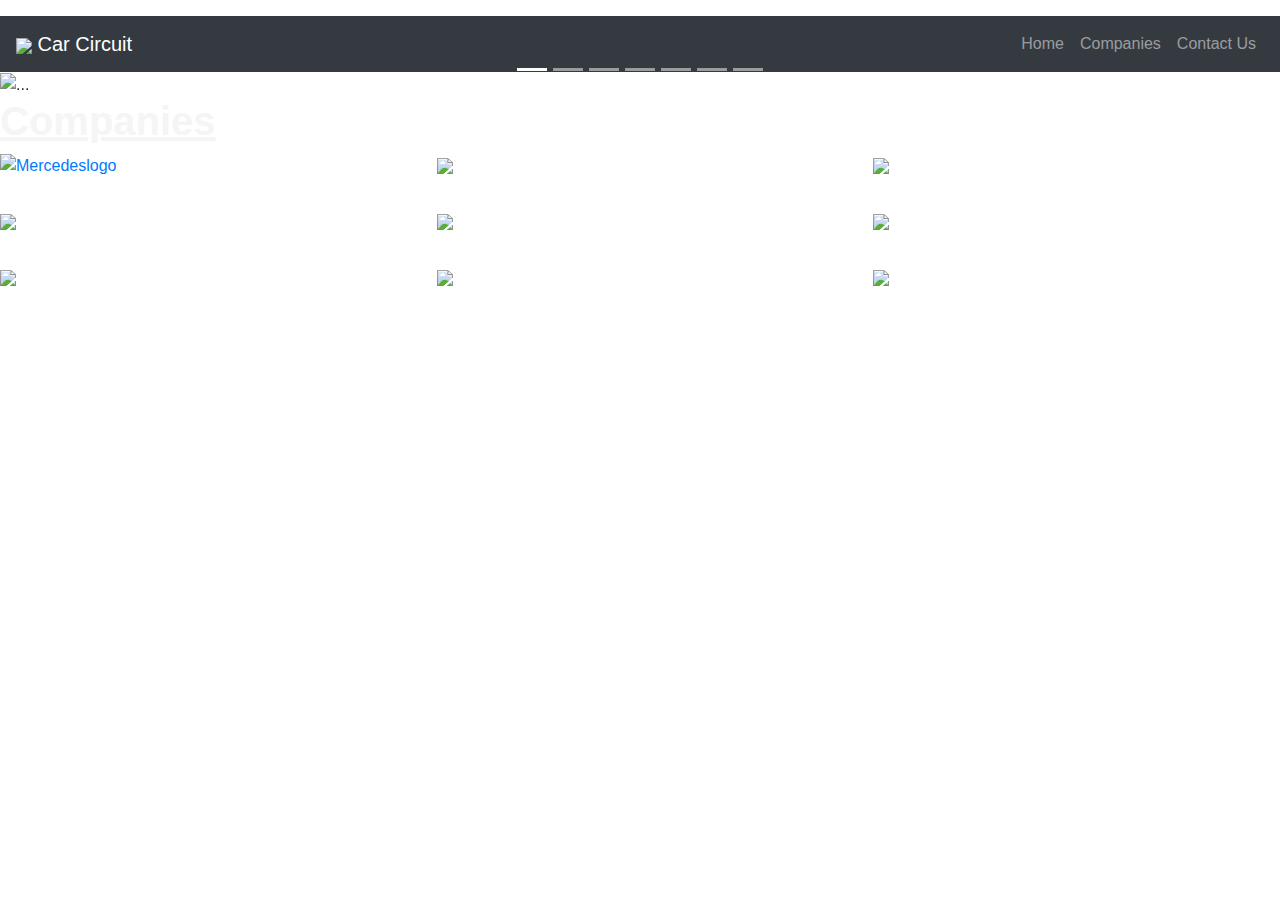
==== index.html @ 9727b842 "Update index.html" ====
<!DOCTYPE html>
<html lang="en">
<head>
    <meta charset="UTF-8">
    <meta name="viewport" content="width=device-width, initial-scale=1.0">
    <title>Car Circuit</title>
    <link rel="stylesheet" href="C:\Users\Allah\Desktop\New folder\p1.css">
    <link rel="stylesheet" href="https://stackpath.bootstrapcdn.com/bootstrap/4.5.2/css/bootstrap.min.css" integrity="sha384-JcKb8q3iqJ61gNV9KGb8thSsNjpSL0n8PARn9HuZOnIxN0hoP+VmmDGMN5t9UJ0Z" crossorigin="anonymous">
    <script src="https://code.jquery.com/jquery-3.5.1.slim.min.js" integrity="sha384-DfXdz2htPH0lsSSs5nCTpuj/zy4C+OGpamoFVy38MVBnE+IbbVYUew+OrCXaRkfj" crossorigin="anonymous"></script>
    <script src="https://cdn.jsdelivr.net/npm/popper.js@1.16.1/dist/umd/popper.min.js" integrity="sha384-9/reFTGAW83EW2RDu2S0VKaIzap3H66lZH81PoYlFhbGU+6BZp6G7niu735Sk7lN" crossorigin="anonymous"></script>
    <script src="https://stackpath.bootstrapcdn.com/bootstrap/4.5.2/js/bootstrap.min.js" integrity="sha384-B4gt1jrGC7Jh4AgTPSdUtOBvfO8shuf57BaghqFfPlYxofvL8/KUEfYiJOMMV+rV" crossorigin="anonymous"></script>
    <link rel="icon" href="Capture.PNG">
</head>
<body>
    <section id="title">
        <p><Hello World/p>
        <nav class="navbar navbar-expand-lg navbar-dark bg-dark ">
            <a class="navbar-brand" href="#">
              <img class="titleimg" src="C:\Users\Allah\Desktop\New folder\tempsnip.png"> Car Circuit
            </a>
            <button class="navbar-toggler" type="button" data-toggle="collapse" data-target="#navbarTogglerDemo01" aria-controls="navbarTogglerDemo01" aria-expanded="false" aria-label="Toggle navigation">
              <span class="navbar-toggler-icon"></span>
            </button>
              
            <div class="collapse navbar-collapse" id="navbarTogglerDemo01">
            
            
              <ul class="navbar-nav ml-auto">
                  <li class="navbar-item">
                      <a class="nav-link" href="C:\Users\Allah\Desktop\New folder\page1.html">Home</a>
                  </li>
                  <li class="navbar-item">
                      <a class="nav-link" href="#">Companies</a>
                  </li>
                  <li class="navbar-item">
                     <a class="nav-link" href="#">Contact Us</a>
                  </li>
              </ul>
        
            </div>
          </nav>
             


        </nav>
    </section>

    <section id="x1">
        
        <div id="carouselExampleCaptions" class="carousel slide" data-ride="false">
            <ol class="carousel-indicators">
              <li data-target="#carouselExampleCaptions" data-slide-to="0" class="active"></li>
              <li data-target="#carouselExampleCaptions" data-slide-to="1"></li>
              <li data-target="#carouselExampleCaptions" data-slide-to="2"></li>
              <li data-target="#carouselExampleCaptions" data-slide-to="3"></li>
              <li data-target="#carouselExampleCaptions" data-slide-to="4"></li>
              <li data-target="#carouselExampleCaptions" data-slide-to="5"></li>
              <li data-target="#carouselExampleCaptions" data-slide-to="6"></li>
            </ol>
            <div class="carousel-inner">
              <div class="carousel-item active">
                <img src="C:\Users\Allah\Desktop\New folder\merc-s400-web-329.jpg" class="img" alt="...">
                <div class="carousel-caption d-none d-md-block">
                  <h5>Mercedes Benz S Class</h5>
                  <p>The all new Mercedes Benz S Class W222</p>
                </div>
              </div>
              <div class="carousel-item">
                <img src="C:\Users\Allah\Desktop\New folder\2020_audi_a8_sedan_l-55-tfsi-quattro_fq_oem_2_815.jpg" class="img" alt="...">
                <div class="carousel-caption d-none d-md-block">
                  <h5>Audi A8</h5>
                  <p>Luxury found the vehicle it deserves.</p>
                </div>
              </div>
              <div class="carousel-item">
                <img src="C:\Users\Allah\Desktop\New folder\2020-bmw-750li-xdrive-1.webp" class="img" alt="...">
                <div class="carousel-caption d-none d-md-block">
                  <h5>BMW 7 Series</h5>
                  <p>The definite luxury sedan</p>
                </div>
              </div>
              <div class="carousel-item">
                <img src="C:\Users\Allah\Desktop\New folder\2020-cadillac-ct6-v-3-front-quarter-1564851658.jpg" class="img" alt="...">
                <div class="carousel-caption d-none d-md-block">
                  <h5>Cadillac CT6</h5>
                  <p>Power Play</p>
                </div>
              </div>
              <div class="carousel-item">
                <img src="C:\Users\Allah\Desktop\New folder\2018-Mercedes-Maybach-S650-005-1080.jpg" class="img" alt="...">
                <div class="carousel-caption d-none d-md-block">
                  <h5>Mercedes-Maybach S Class</h5>
                  <p>Your own pace. At your own space</p>
                </div>
              </div>
              <div class="carousel-item">
                <img src="C:\Users\Allah\Desktop\New folder\rp-bentley-flying-spur-monaco-159.jpg" class="img" alt="...">
                <div class="carousel-caption d-none d-md-block">
                  <h5>Bentley Flying Spur</h5>
                  <p>With a powerful 6.0 litre W12 engine, the new Flying Spur* is an alluring combination of dynamic performance and modern craftsmanship. It is contemporary in its design and inspired in its execution. It is full of intuitive technology that keeps you connected to your car and the world around you. And it is designed to deliver an experience that is as refined and exhilarating for the passenger as it is for the driver.</p>
                </div>
              </div>
              <div class="carousel-item">
                <img src="C:\Users\Allah\Desktop\New folder\P90310677_highRes_the-house-of-rolls-r-e1536858475856.jpg" class="img" alt="...">
                <div class="carousel-caption d-none d-md-block">
                  <h5>Rolls Royce Phantom</h5>
                  <p>Phantom is single-minded, abrupt and unapologetic – a rejection of rules, preconceptions and everything that’s expected of it..</p>
                </div>
              </div>
            </div>
            <a class="carousel-control-prev" href="#carouselExampleCaptions" role="button" data-slide="prev">
              <span class="carousel-control-prev-icon" aria-hidden="true"></span>
              <span class="sr-only">Previous</span>
            </a>
            <a class="carousel-control-next" href="#carouselExampleCaptions" role="button" data-slide="next">
              <span class="carousel-control-next-icon" aria-hidden="true"></span>
              <span class="sr-only">Next</span>
            </a>
          </div>


    </section>

    <section id="companies">
        <div class="comp1">
            <h1 style="color:whitesmoke;"><b><u>Companies</u></b></h1>
        </div>


    </section>
    <section id="companies-names">
        <div class="row">
            <div class="col-lg-4 md-6">
                <a href="page2.html"><img src="C:\Users\Allah\Desktop\New folder\2d3b5459e7bc6eefd6361685601290a4.jpg" class="img2" alt="Mercedeslogo" ></a>
                <a href="page2.html"><h5 style="color:White"><b><u>Mercedes-Benz</u></b></h5></a>
            </div>
            <div class="col-lg-4 md-6">
                <img src="C:\Users\Allah\Desktop\New folder\BMW.jpg" class="img2">
                <h5 style="color:white"><b><u>BMW</u></b></h5>
            </div>
            <div class="col-lg-4 md-6">
              <img src="C:\Users\Allah\Desktop\New folder\70e485452c868b71f14cd5e1286ed574x.webp" class="img2">
              <h5 style="color:white"><b><u>Audi</u></b></h5>
          </div>
        </div>

        <div class="row">
          <div class="col-lg-4 md-6">
              <img src="C:\Users\Allah\Desktop\New folder\cadillac.jpg" class="img2" >
              <h5 style="color:White"><b><u>Cadillac</u></b></h5>
          </div>
          <div class="col-lg-4 md-6">
              <img src="C:\Users\Allah\Desktop\New folder\lincoln.jpg" class="img2">
              <h5 style="color:white"><b><u>Lincoln</u></b></h5>
          </div>
          <div class="col-lg-4 md-6">
            <img src="C:\Users\Allah\Desktop\New folder\235-2350408_land-rover-logo-png-file-land-rover-range.png" class="img2">
            <h5 style="color:white"><b><u>Range Rover</u></b></h5>
        </div>
      </div>

      <div class="row">
        <div class="col-lg-4 md-6">
            <img src="C:\Users\Allah\Desktop\New folder\rollsroyce.png" class="img2" >
            <h5 style="color:White"><b><u>Rolls Royce</u></b></h5>
        </div>
        <div class="col-lg-4 md-6">
          <img src="C:\Users\Allah\Desktop\New folder\Bentley Logo 1.jpg" class="img2">
          <h5 style="color:white"><b><u>Bentley</u></b></h5>
      </div>
        <div class="col-lg-4 md-6">
            <img src="C:\Users\Allah\Desktop\New folder\aurus.jpg" class="img2">
            <h5 style="color:white"><b><u>Aurus</u></b></h5>
        </div>
       
    </div>
    
    </section>
    
</body>
</html>
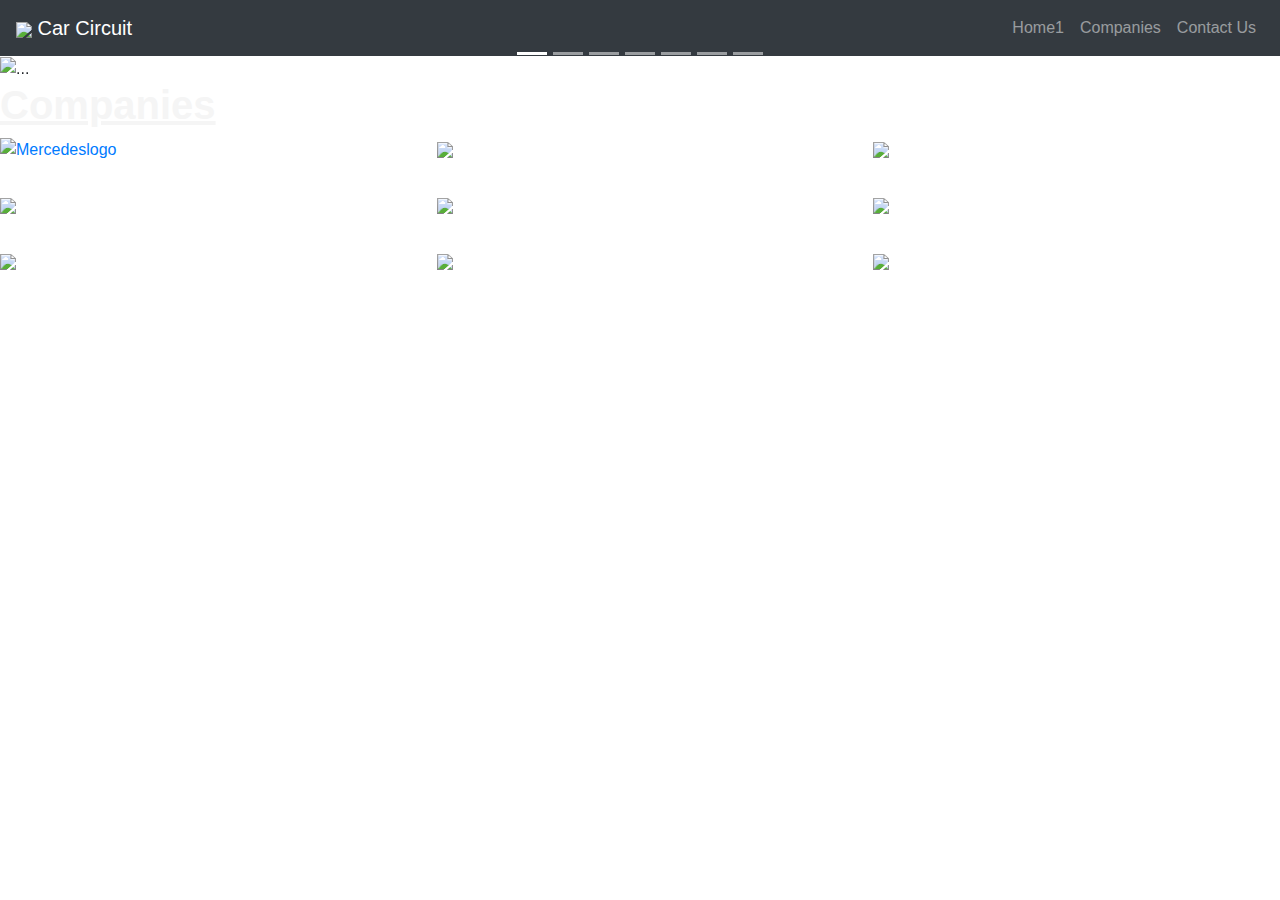
==== commit ef9db5e6: "Update index.html" ====
--- a/index.html
+++ b/index.html
@@ -13,7 +13,7 @@
 </head>
 <body>
     <section id="title">
-        <p><Hello World/p>
+        
         <nav class="navbar navbar-expand-lg navbar-dark bg-dark ">
             <a class="navbar-brand" href="#">
               <img class="titleimg" src="C:\Users\Allah\Desktop\New folder\tempsnip.png"> Car Circuit
@@ -27,7 +27,7 @@
             
               <ul class="navbar-nav ml-auto">
                   <li class="navbar-item">
-                      <a class="nav-link" href="C:\Users\Allah\Desktop\New folder\page1.html">Home</a>
+                      <a class="nav-link" href="C:\Users\Allah\Desktop\New folder\page1.html">Home1</a>
                   </li>
                   <li class="navbar-item">
                       <a class="nav-link" href="#">Companies</a>
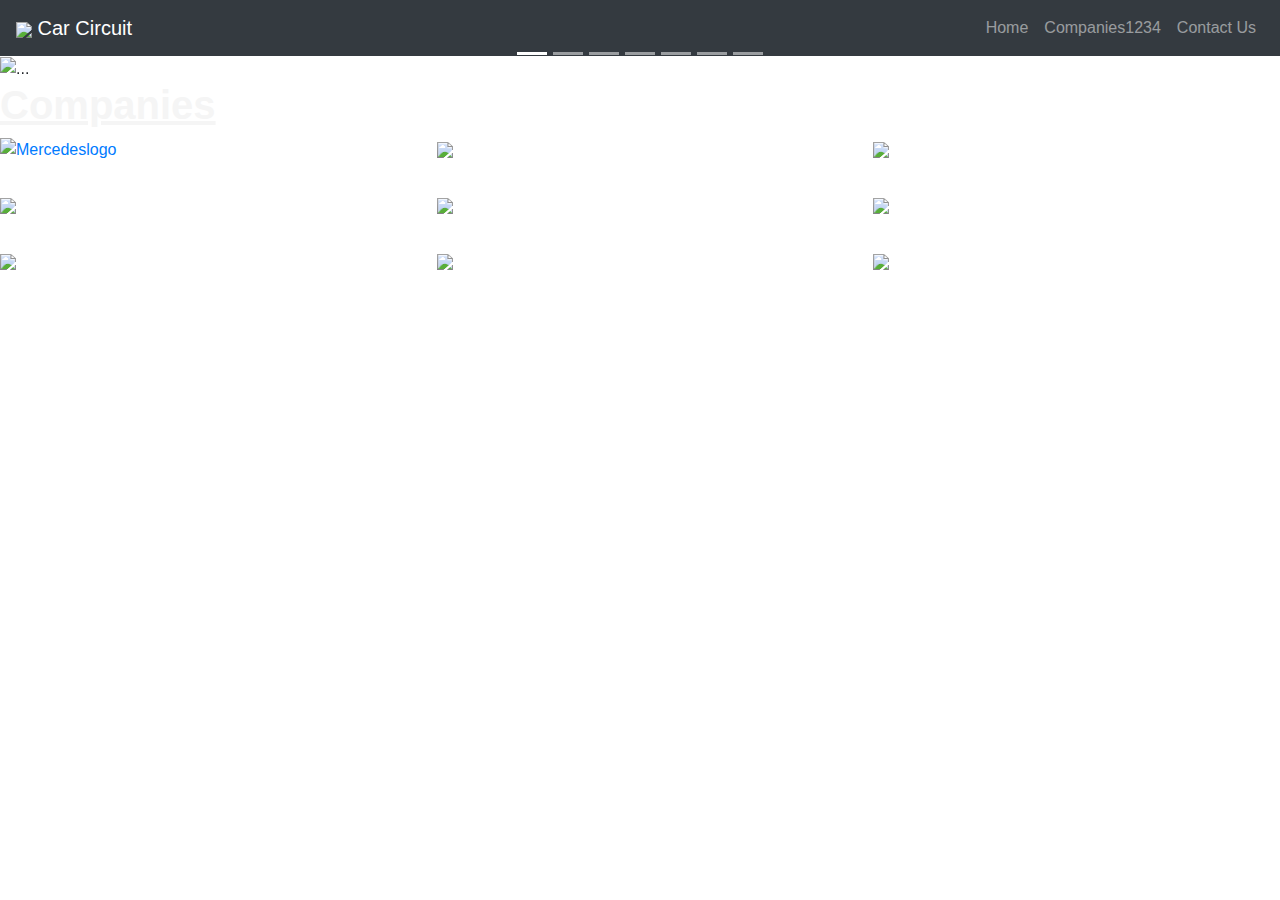
==== commit ba7681aa: "Update index.html" ====
--- a/index.html
+++ b/index.html
@@ -27,10 +27,10 @@
             
               <ul class="navbar-nav ml-auto">
                   <li class="navbar-item">
-                      <a class="nav-link" href="C:\Users\Allah\Desktop\New folder\page1.html">Home1</a>
+                      <a class="nav-link" href="page1.html">Home</a>
                   </li>
                   <li class="navbar-item">
-                      <a class="nav-link" href="#">Companies</a>
+                      <a class="nav-link" href="#">Companies1234</a>
                   </li>
                   <li class="navbar-item">
                      <a class="nav-link" href="#">Contact Us</a>
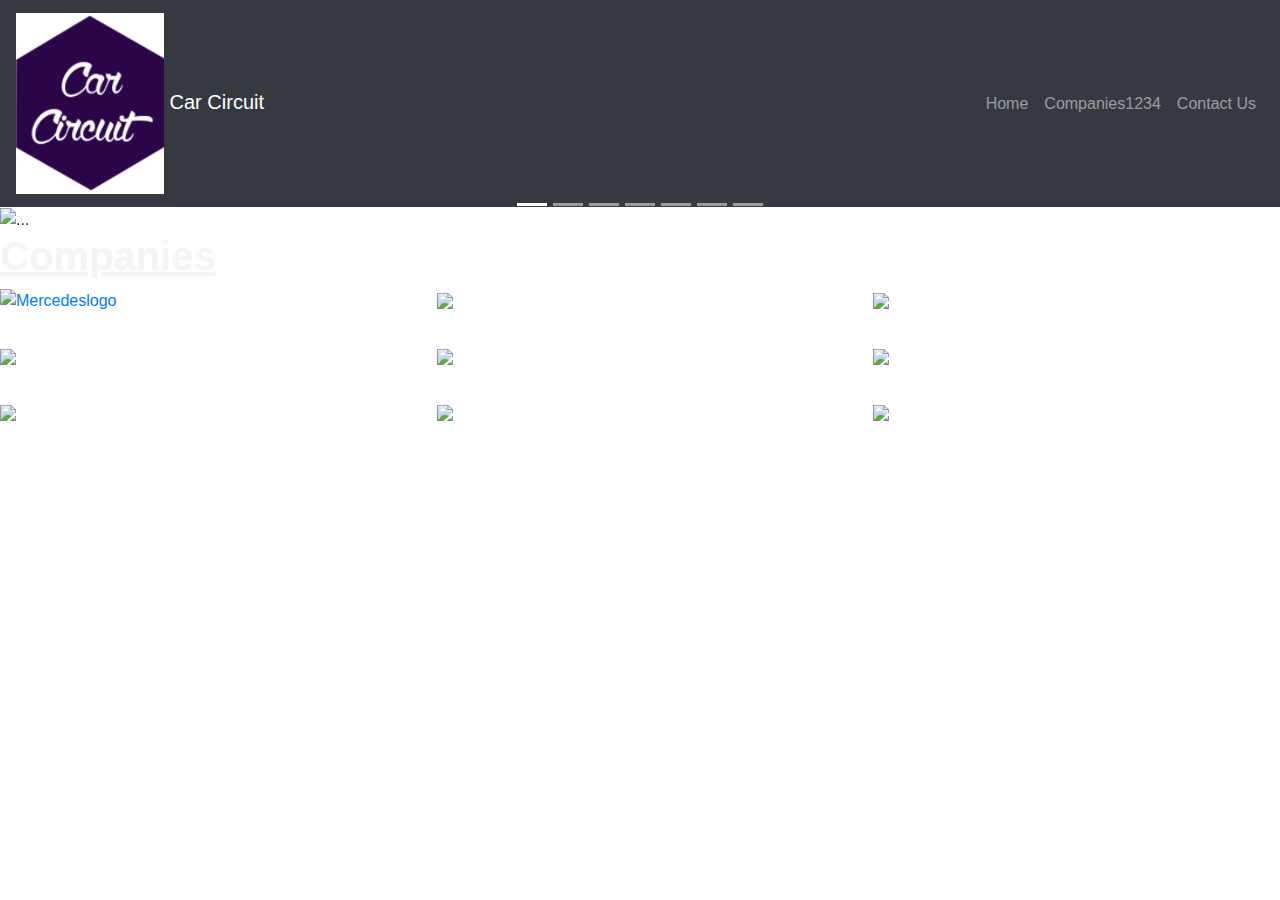
==== commit 5b033198: "Update index.html" ====
--- a/index.html
+++ b/index.html
@@ -9,14 +9,14 @@
     <script src="https://code.jquery.com/jquery-3.5.1.slim.min.js" integrity="sha384-DfXdz2htPH0lsSSs5nCTpuj/zy4C+OGpamoFVy38MVBnE+IbbVYUew+OrCXaRkfj" crossorigin="anonymous"></script>
     <script src="https://cdn.jsdelivr.net/npm/popper.js@1.16.1/dist/umd/popper.min.js" integrity="sha384-9/reFTGAW83EW2RDu2S0VKaIzap3H66lZH81PoYlFhbGU+6BZp6G7niu735Sk7lN" crossorigin="anonymous"></script>
     <script src="https://stackpath.bootstrapcdn.com/bootstrap/4.5.2/js/bootstrap.min.js" integrity="sha384-B4gt1jrGC7Jh4AgTPSdUtOBvfO8shuf57BaghqFfPlYxofvL8/KUEfYiJOMMV+rV" crossorigin="anonymous"></script>
-    <link rel="icon" href="Capture.PNG">
+    <link rel="icon" href="firstproject/Capture.PNG">
 </head>
 <body>
     <section id="title">
         
         <nav class="navbar navbar-expand-lg navbar-dark bg-dark ">
             <a class="navbar-brand" href="#">
-              <img class="titleimg" src="C:\Users\Allah\Desktop\New folder\tempsnip.png"> Car Circuit
+              <img class="titleimg" src="tempsnip.png"> Car Circuit
             </a>
             <button class="navbar-toggler" type="button" data-toggle="collapse" data-target="#navbarTogglerDemo01" aria-controls="navbarTogglerDemo01" aria-expanded="false" aria-label="Toggle navigation">
               <span class="navbar-toggler-icon"></span>
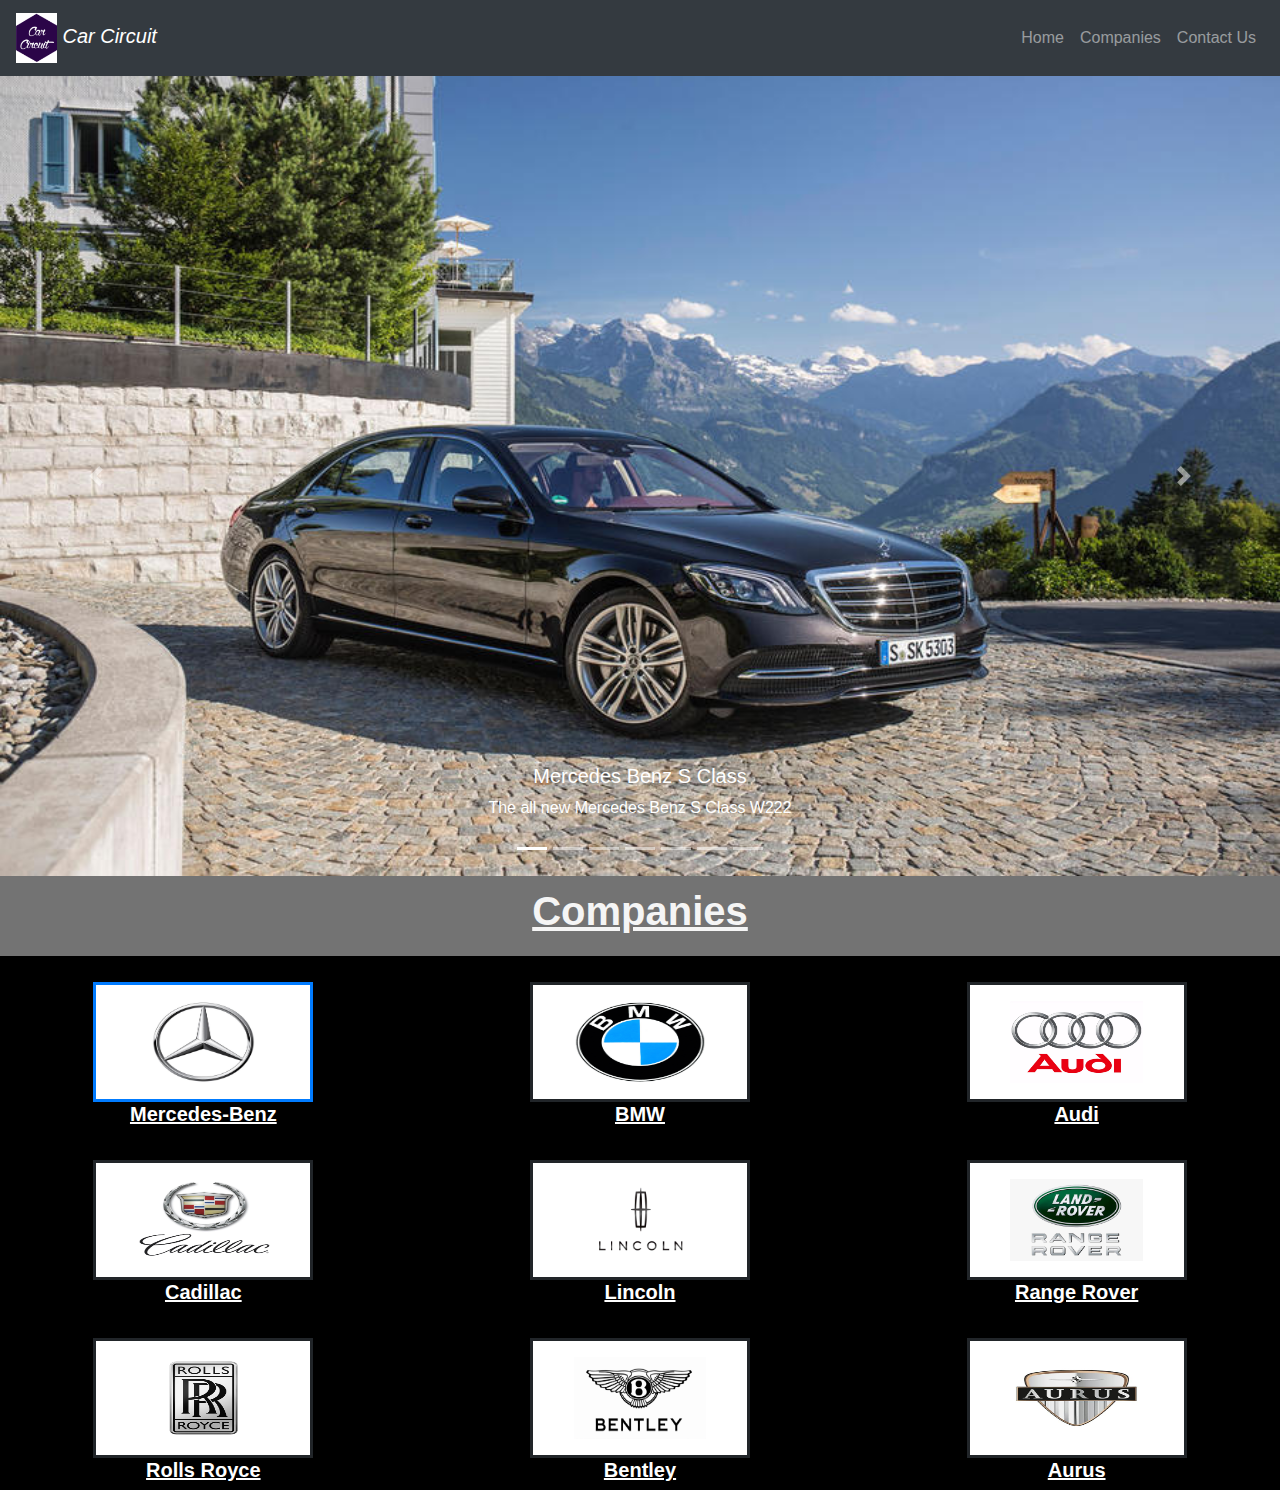
==== commit bc837a87: "Update index.html" ====
--- a/index.html
+++ b/index.html
@@ -4,12 +4,12 @@
     <meta charset="UTF-8">
     <meta name="viewport" content="width=device-width, initial-scale=1.0">
     <title>Car Circuit</title>
-    <link rel="stylesheet" href="C:\Users\Allah\Desktop\New folder\p1.css">
+    <link rel="stylesheet" href="p1.css">
     <link rel="stylesheet" href="https://stackpath.bootstrapcdn.com/bootstrap/4.5.2/css/bootstrap.min.css" integrity="sha384-JcKb8q3iqJ61gNV9KGb8thSsNjpSL0n8PARn9HuZOnIxN0hoP+VmmDGMN5t9UJ0Z" crossorigin="anonymous">
     <script src="https://code.jquery.com/jquery-3.5.1.slim.min.js" integrity="sha384-DfXdz2htPH0lsSSs5nCTpuj/zy4C+OGpamoFVy38MVBnE+IbbVYUew+OrCXaRkfj" crossorigin="anonymous"></script>
     <script src="https://cdn.jsdelivr.net/npm/popper.js@1.16.1/dist/umd/popper.min.js" integrity="sha384-9/reFTGAW83EW2RDu2S0VKaIzap3H66lZH81PoYlFhbGU+6BZp6G7niu735Sk7lN" crossorigin="anonymous"></script>
     <script src="https://stackpath.bootstrapcdn.com/bootstrap/4.5.2/js/bootstrap.min.js" integrity="sha384-B4gt1jrGC7Jh4AgTPSdUtOBvfO8shuf57BaghqFfPlYxofvL8/KUEfYiJOMMV+rV" crossorigin="anonymous"></script>
-    <link rel="icon" href="firstproject/Capture.PNG">
+    <link rel="icon" href="Capture.PNG">
 </head>
 <body>
     <section id="title">
@@ -30,7 +30,7 @@
                       <a class="nav-link" href="page1.html">Home</a>
                   </li>
                   <li class="navbar-item">
-                      <a class="nav-link" href="#">Companies1234</a>
+                      <a class="nav-link" href="#">Companies</a>
                   </li>
                   <li class="navbar-item">
                      <a class="nav-link" href="#">Contact Us</a>
@@ -59,49 +59,49 @@
             </ol>
             <div class="carousel-inner">
               <div class="carousel-item active">
-                <img src="C:\Users\Allah\Desktop\New folder\merc-s400-web-329.jpg" class="img" alt="...">
+                <img src="merc-s400-web-329.jpg" class="img" alt="...">
                 <div class="carousel-caption d-none d-md-block">
                   <h5>Mercedes Benz S Class</h5>
                   <p>The all new Mercedes Benz S Class W222</p>
                 </div>
               </div>
               <div class="carousel-item">
-                <img src="C:\Users\Allah\Desktop\New folder\2020_audi_a8_sedan_l-55-tfsi-quattro_fq_oem_2_815.jpg" class="img" alt="...">
+                <img src="2020_audi_a8_sedan_l-55-tfsi-quattro_fq_oem_2_815.jpg" class="img" alt="...">
                 <div class="carousel-caption d-none d-md-block">
                   <h5>Audi A8</h5>
                   <p>Luxury found the vehicle it deserves.</p>
                 </div>
               </div>
               <div class="carousel-item">
-                <img src="C:\Users\Allah\Desktop\New folder\2020-bmw-750li-xdrive-1.webp" class="img" alt="...">
+                <img src="2020-bmw-750li-xdrive-1.webp" class="img" alt="...">
                 <div class="carousel-caption d-none d-md-block">
                   <h5>BMW 7 Series</h5>
                   <p>The definite luxury sedan</p>
                 </div>
               </div>
               <div class="carousel-item">
-                <img src="C:\Users\Allah\Desktop\New folder\2020-cadillac-ct6-v-3-front-quarter-1564851658.jpg" class="img" alt="...">
+                <img src="2020-cadillac-ct6-v-3-front-quarter-1564851658.jpg" class="img" alt="...">
                 <div class="carousel-caption d-none d-md-block">
                   <h5>Cadillac CT6</h5>
                   <p>Power Play</p>
                 </div>
               </div>
               <div class="carousel-item">
-                <img src="C:\Users\Allah\Desktop\New folder\2018-Mercedes-Maybach-S650-005-1080.jpg" class="img" alt="...">
+                <img src="2018-Mercedes-Maybach-S650-005-1080.jpg" class="img" alt="...">
                 <div class="carousel-caption d-none d-md-block">
                   <h5>Mercedes-Maybach S Class</h5>
                   <p>Your own pace. At your own space</p>
                 </div>
               </div>
               <div class="carousel-item">
-                <img src="C:\Users\Allah\Desktop\New folder\rp-bentley-flying-spur-monaco-159.jpg" class="img" alt="...">
+                <img src="rp-bentley-flying-spur-monaco-159.jpg" class="img" alt="...">
                 <div class="carousel-caption d-none d-md-block">
                   <h5>Bentley Flying Spur</h5>
-                  <p>With a powerful 6.0 litre W12 engine, the new Flying Spur* is an alluring combination of dynamic performance and modern craftsmanship. It is contemporary in its design and inspired in its execution. It is full of intuitive technology that keeps you connected to your car and the world around you. And it is designed to deliver an experience that is as refined and exhilarating for the passenger as it is for the driver.</p>
+                  <p>With a powerful 6.0 litre W12 engine, the new Flying Spur is an alluring combination of dynamic performance and modern craftsmanship. It is contemporary in its design and inspired in its execution. It is full of intuitive technology that keeps you connected to your car and the world around you. And it is designed to deliver an experience that is as refined and exhilarating for the passenger as it is for the driver.</p>
                 </div>
               </div>
               <div class="carousel-item">
-                <img src="C:\Users\Allah\Desktop\New folder\P90310677_highRes_the-house-of-rolls-r-e1536858475856.jpg" class="img" alt="...">
+                <img src="P90310677_highRes_the-house-of-rolls-r-e1536858475856.jpg" class="img" alt="...">
                 <div class="carousel-caption d-none d-md-block">
                   <h5>Rolls Royce Phantom</h5>
                   <p>Phantom is single-minded, abrupt and unapologetic – a rejection of rules, preconceptions and everything that’s expected of it..</p>
@@ -131,45 +131,45 @@
     <section id="companies-names">
         <div class="row">
             <div class="col-lg-4 md-6">
-                <a href="page2.html"><img src="C:\Users\Allah\Desktop\New folder\2d3b5459e7bc6eefd6361685601290a4.jpg" class="img2" alt="Mercedeslogo" ></a>
+                <a href="page2.html"><img src="2d3b5459e7bc6eefd6361685601290a4.jpg" class="img2" alt="Mercedeslogo" ></a>
                 <a href="page2.html"><h5 style="color:White"><b><u>Mercedes-Benz</u></b></h5></a>
             </div>
             <div class="col-lg-4 md-6">
-                <img src="C:\Users\Allah\Desktop\New folder\BMW.jpg" class="img2">
+                <img src="BMW.jpg" class="img2">
                 <h5 style="color:white"><b><u>BMW</u></b></h5>
             </div>
             <div class="col-lg-4 md-6">
-              <img src="C:\Users\Allah\Desktop\New folder\70e485452c868b71f14cd5e1286ed574x.webp" class="img2">
+              <img src="70e485452c868b71f14cd5e1286ed574x.webp" class="img2">
               <h5 style="color:white"><b><u>Audi</u></b></h5>
           </div>
         </div>
 
         <div class="row">
           <div class="col-lg-4 md-6">
-              <img src="C:\Users\Allah\Desktop\New folder\cadillac.jpg" class="img2" >
+              <img src="cadillac.jpg" class="img2" >
               <h5 style="color:White"><b><u>Cadillac</u></b></h5>
           </div>
           <div class="col-lg-4 md-6">
-              <img src="C:\Users\Allah\Desktop\New folder\lincoln.jpg" class="img2">
+              <img src="lincoln.jpg" class="img2">
               <h5 style="color:white"><b><u>Lincoln</u></b></h5>
           </div>
           <div class="col-lg-4 md-6">
-            <img src="C:\Users\Allah\Desktop\New folder\235-2350408_land-rover-logo-png-file-land-rover-range.png" class="img2">
+            <img src="235-2350408_land-rover-logo-png-file-land-rover-range.png" class="img2">
             <h5 style="color:white"><b><u>Range Rover</u></b></h5>
         </div>
       </div>
 
       <div class="row">
         <div class="col-lg-4 md-6">
-            <img src="C:\Users\Allah\Desktop\New folder\rollsroyce.png" class="img2" >
+            <img src="rollsroyce.png" class="img2" >
             <h5 style="color:White"><b><u>Rolls Royce</u></b></h5>
         </div>
         <div class="col-lg-4 md-6">
-          <img src="C:\Users\Allah\Desktop\New folder\Bentley Logo 1.jpg" class="img2">
+          <img src="Bentley Logo 1.jpg" class="img2">
           <h5 style="color:white"><b><u>Bentley</u></b></h5>
       </div>
         <div class="col-lg-4 md-6">
-            <img src="C:\Users\Allah\Desktop\New folder\aurus.jpg" class="img2">
+            <img src="aurus.jpg" class="img2">
             <h5 style="color:white"><b><u>Aurus</u></b></h5>
         </div>
        
--- a/p1.css
+++ b/p1.css
@@ -0,0 +1,61 @@
+.body
+{
+    background-color: black;
+  
+    padding:4% 0%;
+    width: auto;
+    size:auto;
+}
+#title
+{
+    padding: 5% auto;
+}
+#x1
+{
+    
+    margin-bottom:-2px;
+}
+.img
+{
+    height:800px;
+    width: 100%;
+}
+.comp1
+{
+    padding-top: 1%;
+    padding-bottom: 1%;
+    background-color: #737373;
+    text-align: center;
+    font-family:Arial;
+    
+}
+.titleimg
+{
+    height: 50px;
+}
+.navbar-brand
+{
+    font-style: oblique;
+}
+.img2
+{
+    height: 120px;
+    width:220px;
+    padding: 4% 10%;
+    border-style: solid;
+    background-color: white;
+
+}
+#companies-names
+{
+    padding: 5% auto;
+    background-color: black;
+    
+    
+}
+.col-lg-4
+{
+    padding-left: 3%;
+    padding-top:2%;
+    text-align: center;
+}